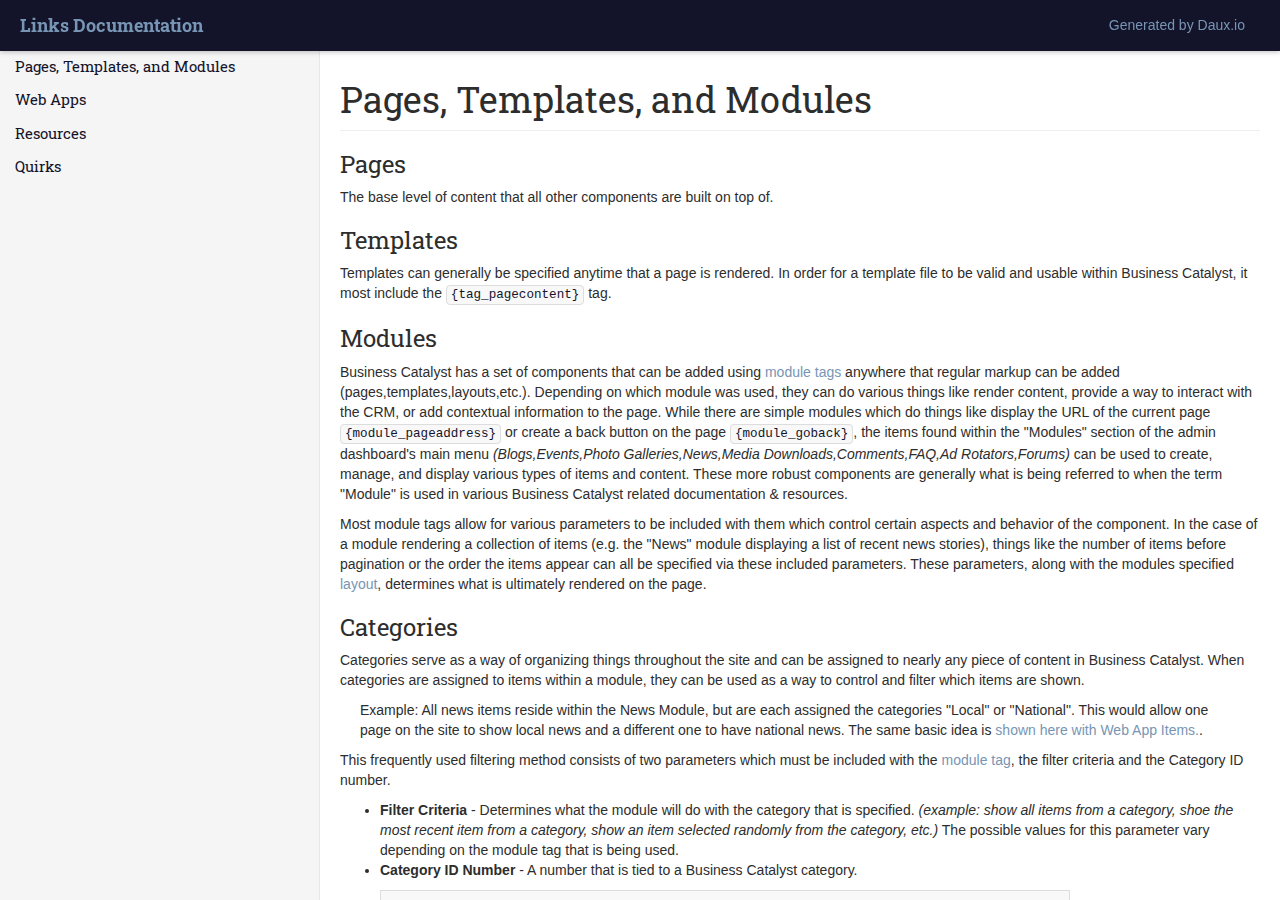
==== Pages,_Templates,_and_Modules.html @ c2bf060b "Initial commit" ====
<!DOCTYPE html>
<!--[if lt IE 7]>       <html class="no-js ie6 oldie" lang="en"> <![endif]-->
<!--[if IE 7]>          <html class="no-js ie7 oldie" lang="en"> <![endif]-->
<!--[if IE 8]>          <html class="no-js ie8 oldie" lang="en"> <![endif]-->
<!--[if gt IE 8]><!-->  <html class="no-js" lang="en"> <!--<![endif]-->
<head>
    <title>Links Documentation</title>
    <meta http-equiv="Content-Type" content="text/html; charset=utf-8" />
    <meta name="description" content="The Easiest Way To Document Your Project" />
    <meta name="author" content="Links Documentation">
        <link rel="icon" href="../img/favicon-navy.png" type="image/x-icon">
        <!-- Mobile -->
    <meta name="apple-mobile-web-app-capable" content="yes" />
    <meta name="viewport" content="width=device-width, initial-scale=1.0">

    <!-- Font -->
    <link href='http://fonts.googleapis.com/css?family=Roboto+Slab:400,100,300,700&subset=latin,cyrillic-ext,cyrillic' rel='stylesheet' type='text/css'>

    <!-- LESS -->
            <link rel="stylesheet" href="../css/daux-navy.min.css">
    </head>
<body>
            <!-- Docs -->
                <div class="container-fluid fluid-height wrapper">
            <div class="navbar navbar-fixed-top hidden-print">
                <div class="container-fluid">
                    <a class="brand navbar-brand pull-left" href="#">Links Documentation</a>
                    <p class="navbar-text pull-right">
                        Generated by <a href="http://daux.io">Daux.io</a>
                    </p>
                </div>
            </div>

            <div class="row columns content">
                <div class="left-column article-tree col-sm-3 hidden-print">
                    <!-- For Mobile -->
                    <div class="responsive-collapse">
                        <button type="button" class="btn btn-sidebar" id="menu-spinner-button">
                            <span class="icon-bar"></span>
                            <span class="icon-bar"></span>
                            <span class="icon-bar"></span>
                        </button>
                    </div>
                    <div id="sub-nav-collapse" class="sub-nav-collapse">
<!-- Navigation -->
<ul class="nav nav-list">
    <li><a href="/BC_docs/Pages,_Templates,_and_Modules">Pages, Templates, and Modules</a></li>
    <li><a href="/BC_docs/Web_Apps">Web Apps</a></li>
    <li><a href="/BC_docs/Resources">Resources</a></li>
    <li><a href="/BC_docs/Quirks">Quirks</a></li>
<!--     <li class="open"><a href="Pages,_Templates,_and_Modules#" class="aj-nav folder">General BC Info</a>
        <ul class="nav nav-list">
            
        </ul>
    </li> -->

</ul>

<!-- end Navigation -->                         
                    </div>
                </div>
                <div class="right-column  content-area col-sm-9">
                    <div class="content-page">
                        <article>
                                                            <div class="page-header">
                                    <h1>Pages, Templates, and Modules</h1>
                                                                            </h1>
                                </div>
                                                        <h3>Pages</h3>
<p>The base level of content that all other components are built on top of.</p>
<h3>Templates</h3>
<p>Templates can generally be specified anytime that a page is rendered. In order for a template file to be valid and usable within Business Catalyst, 
it most include the <code>{tag_pagecontent}</code> tag.  </p>
<h3>Modules</h3>
<p>Business Catalyst has a set of components that can be added using <a href="http://helpx.adobe.com/business-catalyst/kb/modules-quick-reference.html">module tags</a> anywhere that regular markup can be added (pages,templates,layouts,etc.). Depending on which module was used, they can do various things like render content, provide a way to interact with the CRM, or add contextual information to the page. While there are simple modules which do things like display the URL of the current page <code>{module_pageaddress}</code> or create a back button on the page <code>{module_goback}</code>, the items found within the "Modules" section of the admin dashboard's main menu <em>(Blogs,Events,Photo Galleries,News,Media Downloads,Comments,FAQ,Ad Rotators,Forums)</em> can be used to create, manage, and display various types of items and content. These more robust components are generally what is being referred to when the term "Module" is used in various Business Catalyst related documentation &amp; resources.  </p>
<p>Most module tags allow for various parameters to be included with them which control certain aspects and behavior of the component. In the case of a module rendering a collection of items (e.g. the "News" module displaying a list of recent news stories), things like the number of items before pagination or the order the items appear can all be specified via these included parameters. These parameters, along with the modules specified <a href="/BC_docs/Pages,_Templates,_and_Modules#Layouts">layout</a>, determines what is ultimately rendered on the page.  </p>
<h3>Categories</h3>
<p><span id="Categories" />Categories serve as a way of organizing things throughout the site and can be assigned to nearly any piece of content in Business Catalyst. When categories are assigned to items within a module, they can be used as a way to control and filter which items are shown.  </p>
<blockquote>
<p>Example: All news items reside within the News Module, but are each assigned the categories "Local" or "National". This would allow one page on the site to show local news and a different one to have national news. The same basic idea is <a href="http://youtu.be/xLjYF43JoBo">shown here with Web App Items.</a>. </p>
</blockquote>
<p>This frequently used filtering method consists of two parameters which must be included with the <a href="http://helpx.adobe.com/business-catalyst/kb/modules-quick-reference.html">module tag</a>, the filter criteria and the Category ID number. </p>
<ul>
<li><strong>Filter Criteria</strong> - Determines what the module will do with the category that is specified. <em>(example: show all items from a category, shoe the most recent item from a category, show an item selected randomly from the category, etc.)</em> The possible values for this parameter vary depending on the module tag that is being used. </li>
<li><strong>Category ID Number</strong> - A number that is tied to a Business Catalyst category.  </li>
</ul>
<pre style="padding:12px;line-height:1;white-space:normal;word-break:normal;word-wrap:normal;">
<img src="../img/Categories.png" alt="Create a New Category" style="float:left;width:35%;" />
<div style="float:right;width:60%;"><h4 style="margin-top:0;text-align:center;">Finding a Category's ID Number</h4>
<p>The "Categories" Page shows all of the available categories that have been created for the site and can be found within the "Site Settings" section of the Admin Dashboard menu.</p><p>Clicking on an individual category shows its "Category Details" page. The ID number can be found at the end of the URL for this page. 
</p> 
    <img src="../img/Categories_getID.png" alt="Get the Category ID number" style=";float:left; width:95%;" />
</div>
</pre>
<h3>Layouts</h3>
<p><span id="Layouts" />A module's layout is used anytime that it is being rendered on a page. All modules have default layouts which can be found in the root-level Layouts folder (/Layouts/). Most of these default layouts can be altered to customize how that particular module renders on the page. Additionally, other layouts can usually be created and then used by including them as a parameter in the module tag. This can be useful when an alternative view of a module wants to be used in a specific circumstance without altering other instances of the module throughout the site.  </p>
<blockquote>
<p>Example:  <code>{module_announcement,a template="/Layouts/Custom/CustomNewsList.html"}</code> will render a list of all the news items, using the layout specified in the file "CustomNewsList.html"" to render each individual item.  </p>
</blockquote>
<p>When creating or changing layouts, <a href="http://helpx.adobe.com/business-catalyst/kb/tags---quick-reference.html">tags</a> that are specific to the type of module are used to create the dynamic information that will be included by Business Catalyst when the module is finally rendered on the page.  </p>
<h3>Content Holders</h3>
<p><span id="ContentHolders" />Content holders are a specific type of module, and are the most used throughout the various Business Catalyst sites that we have built. They act essentially the same as server-side includes found in other systems and are commonly used for elements that appear in multiple places throughout the site, like a navigation menu or footer. They are added using the content holder module. (Example: <code>{module_contentholder,123456}</code>)
Since how they are rendered on the page depends exclusively on their content, layouts are not used. </p>                                                    </article>
                    </div>
                </div>
            </div>
        </div>
    


    <!-- hightlight.js -->
    <script src="../js/highlight.min.js"></script>
    <script>hljs.initHighlightingOnLoad();</script>

    <!-- Navigation -->
    <script src="http://ajax.googleapis.com/ajax/libs/jquery/1.11.0/jquery.min.js"></script>
    <script>
    if (typeof jQuery == 'undefined')
        document.write(unescape("%3Cscript src='http://bshatzer.net/js/jquery-1.11.0.min.js' type='text/javascript'%3E%3C/script%3E"));
    </script>
        <script src="../js/bootstrap.min.js"></script>
    <script src="../js/custom.js"></script>
    <!--[if lt IE 9]>
    <script src="http://html5shiv.googlecode.com/svn/trunk/html5.js"></script>
    <![endif]-->

</body>
</html>
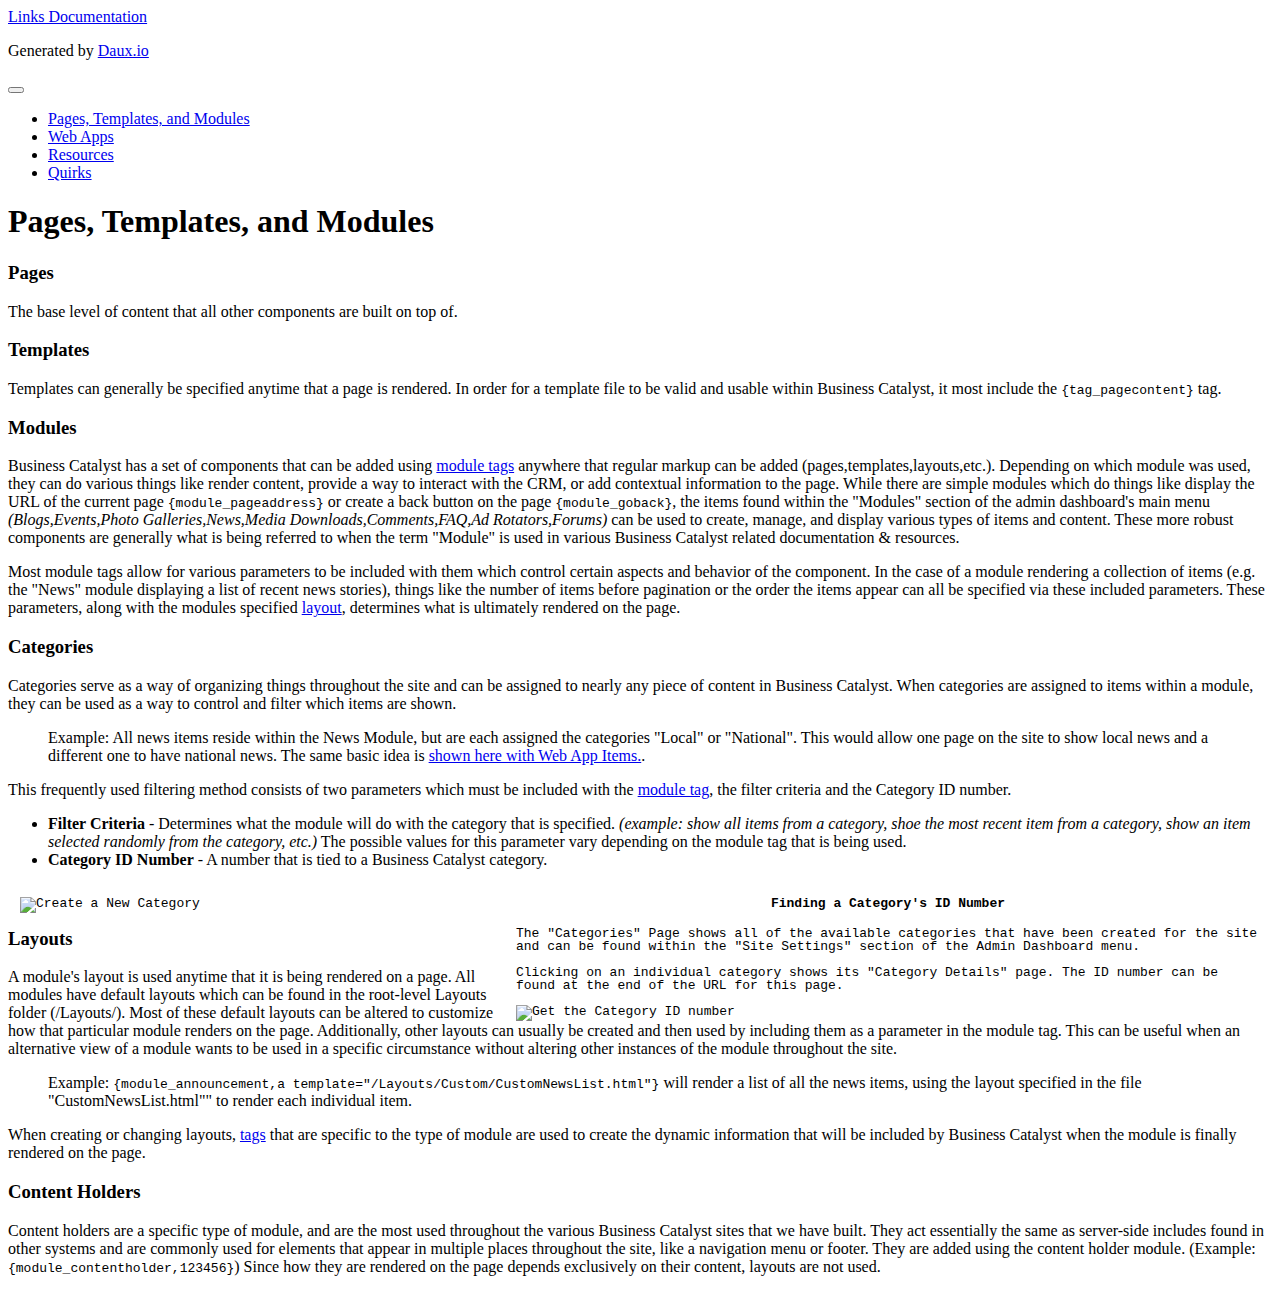
==== commit ba7944bc: "Pathing across all files" ====
--- a/Pages,_Templates,_and_Modules.html
+++ b/Pages,_Templates,_and_Modules.html
@@ -8,7 +8,7 @@
     <meta http-equiv="Content-Type" content="text/html; charset=utf-8" />
     <meta name="description" content="The Easiest Way To Document Your Project" />
     <meta name="author" content="Links Documentation">
-        <link rel="icon" href="../img/favicon-navy.png" type="image/x-icon">
+        <link rel="icon" href="/General-Business-Catalyst-Docs/img/favicon-navy.png" type="image/x-icon">
         <!-- Mobile -->
     <meta name="apple-mobile-web-app-capable" content="yes" />
     <meta name="viewport" content="width=device-width, initial-scale=1.0">
@@ -17,7 +17,7 @@
     <link href='http://fonts.googleapis.com/css?family=Roboto+Slab:400,100,300,700&subset=latin,cyrillic-ext,cyrillic' rel='stylesheet' type='text/css'>
 
     <!-- LESS -->
-            <link rel="stylesheet" href="../css/daux-navy.min.css">
+            <link rel="stylesheet" href="/General-Business-Catalyst-Docs/css/daux-navy.min.css">
     </head>
 <body>
             <!-- Docs -->
@@ -44,16 +44,10 @@
                     <div id="sub-nav-collapse" class="sub-nav-collapse">
 <!-- Navigation -->
 <ul class="nav nav-list">
-    <li><a href="/BC_docs/Pages,_Templates,_and_Modules">Pages, Templates, and Modules</a></li>
-    <li><a href="/BC_docs/Web_Apps">Web Apps</a></li>
-    <li><a href="/BC_docs/Resources">Resources</a></li>
-    <li><a href="/BC_docs/Quirks">Quirks</a></li>
-<!--     <li class="open"><a href="Pages,_Templates,_and_Modules#" class="aj-nav folder">General BC Info</a>
-        <ul class="nav nav-list">
-            
-        </ul>
-    </li> -->
-
+    <li><a href="/General-Business-Catalyst-Docs/Pages,_Templates,_and_Modules">Pages, Templates, and Modules</a></li>
+    <li><a href="/General-Business-Catalyst-Docs/Web_Apps">Web Apps</a></li>
+    <li><a href="/General-Business-Catalyst-Docs/Resources">Resources</a></li>
+    <li><a href="/General-Business-Catalyst-Docs/Quirks">Quirks</a></li>
 </ul>
 
 <!-- end Navigation -->                         
@@ -73,7 +67,7 @@
 it most include the <code>{tag_pagecontent}</code> tag.  </p>
 <h3>Modules</h3>
 <p>Business Catalyst has a set of components that can be added using <a href="http://helpx.adobe.com/business-catalyst/kb/modules-quick-reference.html">module tags</a> anywhere that regular markup can be added (pages,templates,layouts,etc.). Depending on which module was used, they can do various things like render content, provide a way to interact with the CRM, or add contextual information to the page. While there are simple modules which do things like display the URL of the current page <code>{module_pageaddress}</code> or create a back button on the page <code>{module_goback}</code>, the items found within the "Modules" section of the admin dashboard's main menu <em>(Blogs,Events,Photo Galleries,News,Media Downloads,Comments,FAQ,Ad Rotators,Forums)</em> can be used to create, manage, and display various types of items and content. These more robust components are generally what is being referred to when the term "Module" is used in various Business Catalyst related documentation &amp; resources.  </p>
-<p>Most module tags allow for various parameters to be included with them which control certain aspects and behavior of the component. In the case of a module rendering a collection of items (e.g. the "News" module displaying a list of recent news stories), things like the number of items before pagination or the order the items appear can all be specified via these included parameters. These parameters, along with the modules specified <a href="/BC_docs/Pages,_Templates,_and_Modules#Layouts">layout</a>, determines what is ultimately rendered on the page.  </p>
+<p>Most module tags allow for various parameters to be included with them which control certain aspects and behavior of the component. In the case of a module rendering a collection of items (e.g. the "News" module displaying a list of recent news stories), things like the number of items before pagination or the order the items appear can all be specified via these included parameters. These parameters, along with the modules specified <a href="/General-Business-Catalyst-Docs/Pages,_Templates,_and_Modules#Layouts">layout</a>, determines what is ultimately rendered on the page.  </p>
 <h3>Categories</h3>
 <p><span id="Categories" />Categories serve as a way of organizing things throughout the site and can be assigned to nearly any piece of content in Business Catalyst. When categories are assigned to items within a module, they can be used as a way to control and filter which items are shown.  </p>
 <blockquote>
@@ -85,11 +79,11 @@
 <li><strong>Category ID Number</strong> - A number that is tied to a Business Catalyst category.  </li>
 </ul>
 <pre style="padding:12px;line-height:1;white-space:normal;word-break:normal;word-wrap:normal;">
-<img src="../img/Categories.png" alt="Create a New Category" style="float:left;width:35%;" />
+<img src="/General-Business-Catalyst-Docs/img/Categories.png" alt="Create a New Category" style="float:left;width:35%;" />
 <div style="float:right;width:60%;"><h4 style="margin-top:0;text-align:center;">Finding a Category's ID Number</h4>
 <p>The "Categories" Page shows all of the available categories that have been created for the site and can be found within the "Site Settings" section of the Admin Dashboard menu.</p><p>Clicking on an individual category shows its "Category Details" page. The ID number can be found at the end of the URL for this page. 
 </p> 
-    <img src="../img/Categories_getID.png" alt="Get the Category ID number" style=";float:left; width:95%;" />
+    <img src="/General-Business-Catalyst-Docs/img/Categories_getID.png" alt="Get the Category ID number" style=";float:left; width:95%;" />
 </div>
 </pre>
 <h3>Layouts</h3>
@@ -109,17 +103,12 @@
 
 
     <!-- hightlight.js -->
-    <script src="../js/highlight.min.js"></script>
+    <script src="/General-Business-Catalyst-Docs/js/highlight.min.js"></script>
     <script>hljs.initHighlightingOnLoad();</script>
 
-    <!-- Navigation -->
     <script src="http://ajax.googleapis.com/ajax/libs/jquery/1.11.0/jquery.min.js"></script>
-    <script>
-    if (typeof jQuery == 'undefined')
-        document.write(unescape("%3Cscript src='http://bshatzer.net/js/jquery-1.11.0.min.js' type='text/javascript'%3E%3C/script%3E"));
-    </script>
-        <script src="../js/bootstrap.min.js"></script>
-    <script src="../js/custom.js"></script>
+    <script src="/General-Business-Catalyst-Docs/js/bootstrap.min.js"></script>
+    <script src="/General-Business-Catalyst-Docs/js/custom.js"></script>
     <!--[if lt IE 9]>
     <script src="http://html5shiv.googlecode.com/svn/trunk/html5.js"></script>
     <![endif]-->
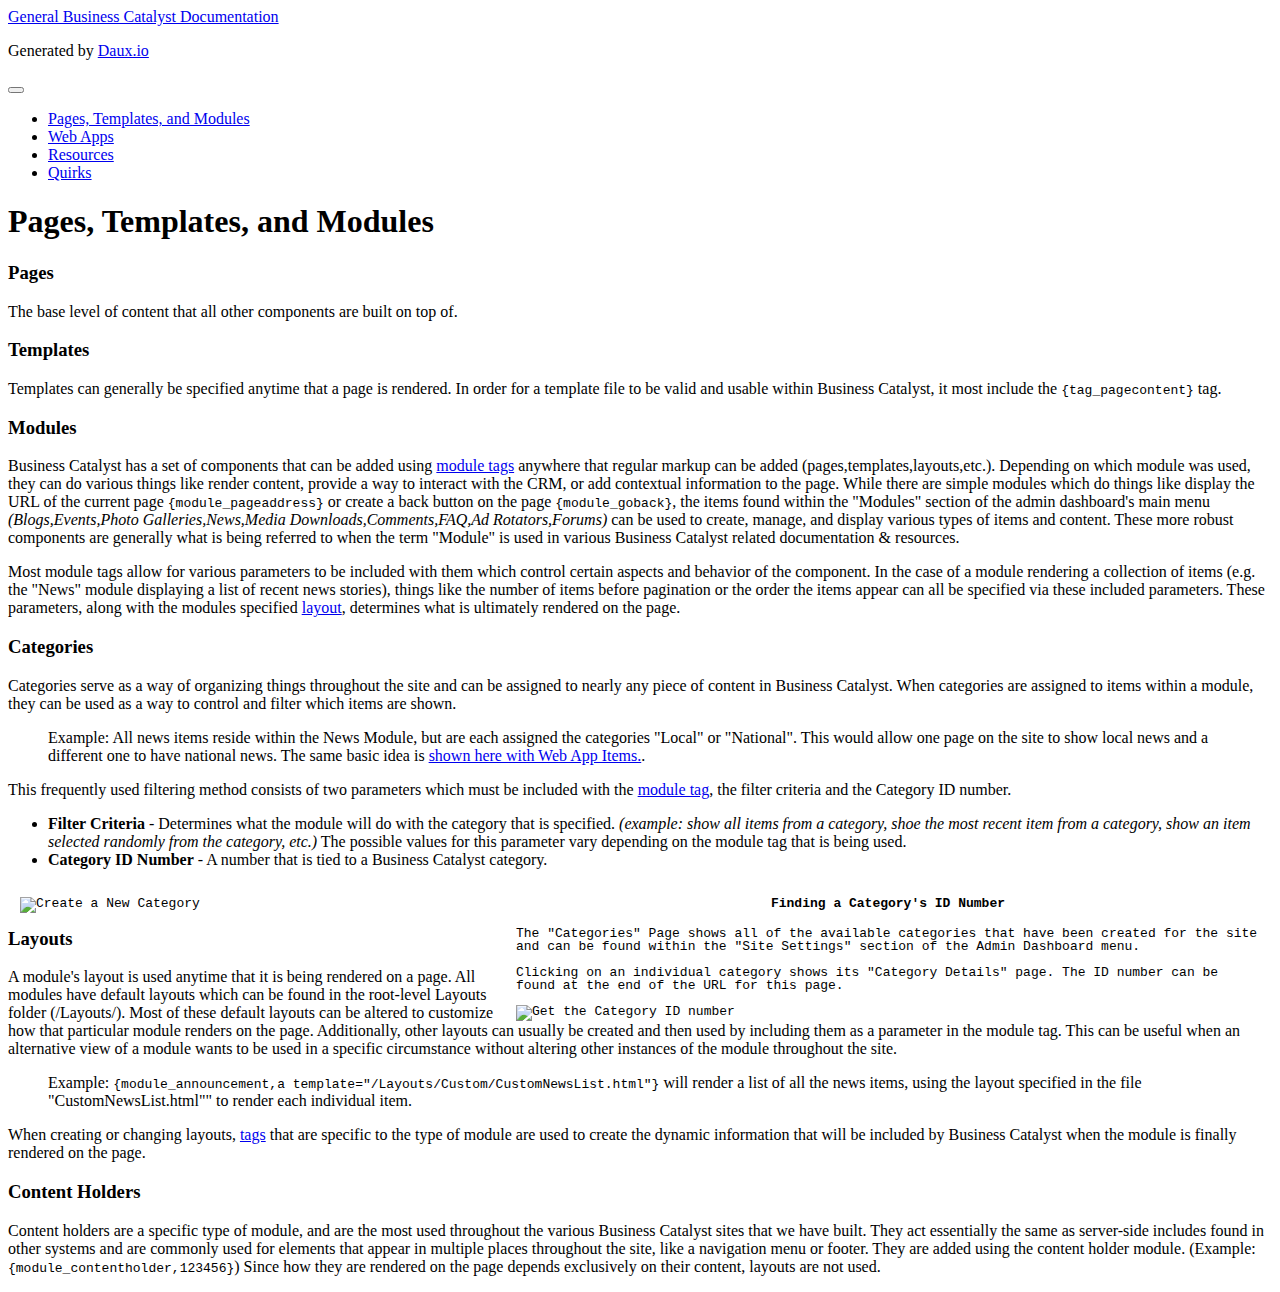
==== commit ed9cc52b: "pushed title bar changes to all pages" ====
--- a/Pages,_Templates,_and_Modules.html
+++ b/Pages,_Templates,_and_Modules.html
@@ -24,7 +24,7 @@
                 <div class="container-fluid fluid-height wrapper">
             <div class="navbar navbar-fixed-top hidden-print">
                 <div class="container-fluid">
-                    <a class="brand navbar-brand pull-left" href="#">Links Documentation</a>
+                    <a class="brand navbar-brand pull-left" href="#">General Business Catalyst Documentation</a>
                     <p class="navbar-text pull-right">
                         Generated by <a href="http://daux.io">Daux.io</a>
                     </p>
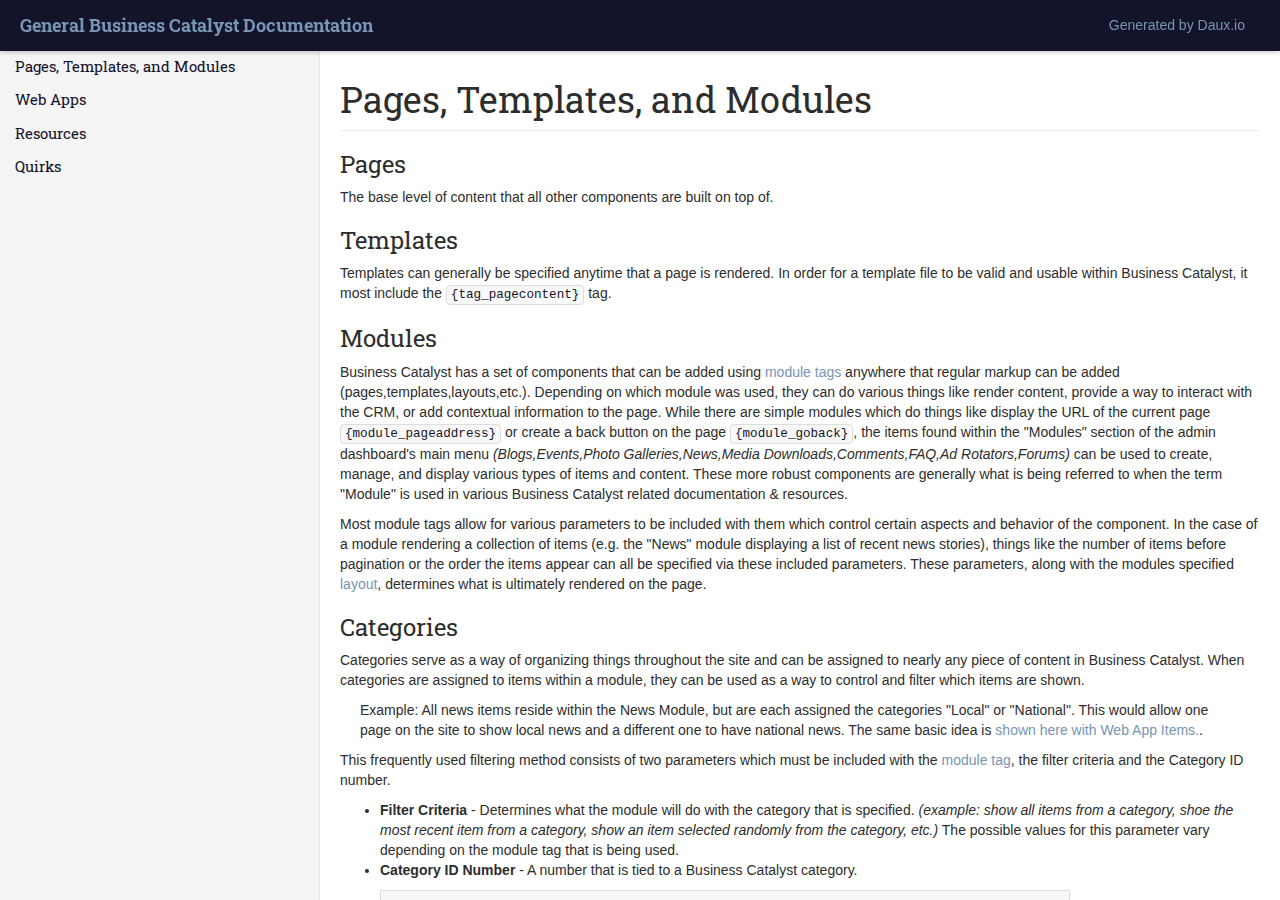
==== commit fff29b40: "Minor content updates. Added more descriptive homepage." ====
--- a/Pages,_Templates,_and_Modules.html
+++ b/Pages,_Templates,_and_Modules.html
@@ -2,116 +2,127 @@
 <!--[if lt IE 7]>       <html class="no-js ie6 oldie" lang="en"> <![endif]-->
 <!--[if IE 7]>          <html class="no-js ie7 oldie" lang="en"> <![endif]-->
 <!--[if IE 8]>          <html class="no-js ie8 oldie" lang="en"> <![endif]-->
-<!--[if gt IE 8]><!-->  <html class="no-js" lang="en"> <!--<![endif]-->
+<!--[if gt IE 8]><!-->
+<html class="no-js" lang="en">
+<!--<![endif]-->
+
 <head>
     <title>Links Documentation</title>
     <meta http-equiv="Content-Type" content="text/html; charset=utf-8" />
     <meta name="description" content="The Easiest Way To Document Your Project" />
     <meta name="author" content="Links Documentation">
-        <link rel="icon" href="/General-Business-Catalyst-Docs/img/favicon-navy.png" type="image/x-icon">
-        <!-- Mobile -->
+    <link rel="icon" href="img/favicon-navy.png" type="image/x-icon">
+    <!-- Mobile -->
     <meta name="apple-mobile-web-app-capable" content="yes" />
     <meta name="viewport" content="width=device-width, initial-scale=1.0">
 
     <!-- Font -->
     <link href='http://fonts.googleapis.com/css?family=Roboto+Slab:400,100,300,700&subset=latin,cyrillic-ext,cyrillic' rel='stylesheet' type='text/css'>
 
-    <!-- LESS -->
-            <link rel="stylesheet" href="/General-Business-Catalyst-Docs/css/daux-navy.min.css">
-    </head>
+    <!-- Styles -->
+    <link rel="stylesheet" href="css/daux-navy.min.css">
+    <link rel="stylesheet" href="css/shame.css">
+</head>
+
 <body>
-            <!-- Docs -->
-                <div class="container-fluid fluid-height wrapper">
-            <div class="navbar navbar-fixed-top hidden-print">
-                <div class="container-fluid">
-                    <a class="brand navbar-brand pull-left" href="#">General Business Catalyst Documentation</a>
-                    <p class="navbar-text pull-right">
-                        Generated by <a href="http://daux.io">Daux.io</a>
-                    </p>
+    <!-- Docs -->
+    <div class="container-fluid fluid-height wrapper">
+        <div class="navbar navbar-fixed-top hidden-print">
+            <div class="container-fluid">
+                <a class="brand navbar-brand pull-left" href="/index">General Business Catalyst Documentation</a>
+                <p class="navbar-text pull-right">
+                    Generated by <a href="http://daux.io">Daux.io</a>
+                </p>
+            </div>
+        </div>
+
+        <div class="row columns content">
+            <div class="left-column article-tree col-sm-3 hidden-print">
+                <!-- For Mobile -->
+                <div class="responsive-collapse">
+                    <button type="button" class="btn btn-sidebar" id="menu-spinner-button">
+                        <span class="icon-bar"></span>
+                        <span class="icon-bar"></span>
+                        <span class="icon-bar"></span>
+                    </button>
+                </div>
+                <div id="sub-nav-collapse" class="sub-nav-collapse">
+                    <!-- Navigation -->
+                    <ul class="nav nav-list">
+                        <li><a href="Pages,_Templates,_and_Modules">Pages, Templates, and Modules</a>
+                        </li>
+                        <li><a href="Web_Apps">Web Apps</a>
+                        </li>
+                        <li><a href="Resources">Resources</a>
+                        </li>
+                        <li><a href="Quirks">Quirks</a>
+                        </li>
+                    </ul>
+
+                    <!-- end Navigation -->
                 </div>
             </div>
-
-            <div class="row columns content">
-                <div class="left-column article-tree col-sm-3 hidden-print">
-                    <!-- For Mobile -->
-                    <div class="responsive-collapse">
-                        <button type="button" class="btn btn-sidebar" id="menu-spinner-button">
-                            <span class="icon-bar"></span>
-                            <span class="icon-bar"></span>
-                            <span class="icon-bar"></span>
-                        </button>
-                    </div>
-                    <div id="sub-nav-collapse" class="sub-nav-collapse">
-<!-- Navigation -->
-<ul class="nav nav-list">
-    <li><a href="/General-Business-Catalyst-Docs/Pages,_Templates,_and_Modules">Pages, Templates, and Modules</a></li>
-    <li><a href="/General-Business-Catalyst-Docs/Web_Apps">Web Apps</a></li>
-    <li><a href="/General-Business-Catalyst-Docs/Resources">Resources</a></li>
-    <li><a href="/General-Business-Catalyst-Docs/Quirks">Quirks</a></li>
-</ul>
-
-<!-- end Navigation -->                         
-                    </div>
-                </div>
-                <div class="right-column  content-area col-sm-9">
-                    <div class="content-page">
-                        <article>
-                                                            <div class="page-header">
-                                    <h1>Pages, Templates, and Modules</h1>
-                                                                            </h1>
-                                </div>
-                                                        <h3>Pages</h3>
-<p>The base level of content that all other components are built on top of.</p>
-<h3>Templates</h3>
-<p>Templates can generally be specified anytime that a page is rendered. In order for a template file to be valid and usable within Business Catalyst, 
-it most include the <code>{tag_pagecontent}</code> tag.  </p>
-<h3>Modules</h3>
-<p>Business Catalyst has a set of components that can be added using <a href="http://helpx.adobe.com/business-catalyst/kb/modules-quick-reference.html">module tags</a> anywhere that regular markup can be added (pages,templates,layouts,etc.). Depending on which module was used, they can do various things like render content, provide a way to interact with the CRM, or add contextual information to the page. While there are simple modules which do things like display the URL of the current page <code>{module_pageaddress}</code> or create a back button on the page <code>{module_goback}</code>, the items found within the "Modules" section of the admin dashboard's main menu <em>(Blogs,Events,Photo Galleries,News,Media Downloads,Comments,FAQ,Ad Rotators,Forums)</em> can be used to create, manage, and display various types of items and content. These more robust components are generally what is being referred to when the term "Module" is used in various Business Catalyst related documentation &amp; resources.  </p>
-<p>Most module tags allow for various parameters to be included with them which control certain aspects and behavior of the component. In the case of a module rendering a collection of items (e.g. the "News" module displaying a list of recent news stories), things like the number of items before pagination or the order the items appear can all be specified via these included parameters. These parameters, along with the modules specified <a href="/General-Business-Catalyst-Docs/Pages,_Templates,_and_Modules#Layouts">layout</a>, determines what is ultimately rendered on the page.  </p>
-<h3>Categories</h3>
-<p><span id="Categories" />Categories serve as a way of organizing things throughout the site and can be assigned to nearly any piece of content in Business Catalyst. When categories are assigned to items within a module, they can be used as a way to control and filter which items are shown.  </p>
-<blockquote>
-<p>Example: All news items reside within the News Module, but are each assigned the categories "Local" or "National". This would allow one page on the site to show local news and a different one to have national news. The same basic idea is <a href="http://youtu.be/xLjYF43JoBo">shown here with Web App Items.</a>. </p>
-</blockquote>
-<p>This frequently used filtering method consists of two parameters which must be included with the <a href="http://helpx.adobe.com/business-catalyst/kb/modules-quick-reference.html">module tag</a>, the filter criteria and the Category ID number. </p>
-<ul>
-<li><strong>Filter Criteria</strong> - Determines what the module will do with the category that is specified. <em>(example: show all items from a category, shoe the most recent item from a category, show an item selected randomly from the category, etc.)</em> The possible values for this parameter vary depending on the module tag that is being used. </li>
-<li><strong>Category ID Number</strong> - A number that is tied to a Business Catalyst category.  </li>
-</ul>
-<pre style="padding:12px;line-height:1;white-space:normal;word-break:normal;word-wrap:normal;">
-<img src="/General-Business-Catalyst-Docs/img/Categories.png" alt="Create a New Category" style="float:left;width:35%;" />
+            <div class="right-column  content-area col-sm-9">
+                <div class="content-page">
+                    <article>
+                        <div class="page-header">
+                            <h1>Pages, Templates, and Modules</h1>
+                            </h1>
+                        </div>
+                        <h3>Pages</h3>
+                        <p>The base level of content that all other components are built on top of.</p>
+                        <h3>Templates</h3>
+                        <p>Templates can generally be specified anytime that a page is rendered. In order for a template file to be valid and usable within Business Catalyst, it most include the <code>{tag_pagecontent}</code> tag. </p>
+                        <h3>Modules</h3>
+                        <p>Business Catalyst has a set of components that can be added using <a href="http://helpx.adobe.com/business-catalyst/kb/modules-quick-reference.html">module tags</a> anywhere that regular markup can be added (pages,templates,layouts,etc.). Depending on which module was used, they can do various things like render content, provide a way to interact with the CRM, or add contextual information to the page. While there are simple modules which do things like display the URL of the current page <code>{module_pageaddress}</code> or create a back button on the page <code>{module_goback}</code>, the items found within the "Modules" section of the admin dashboard's main menu <em>(Blogs,Events,Photo Galleries,News,Media Downloads,Comments,FAQ,Ad Rotators,Forums)</em> can be used to create, manage, and display various types of items and content. These more robust components are generally what is being referred to when the term "Module" is used in various Business Catalyst related documentation &amp; resources. </p>
+                        <p>Most module tags allow for various parameters to be included with them which control certain aspects and behavior of the component. In the case of a module rendering a collection of items (e.g. the "News" module displaying a list of recent news stories), things like the number of items before pagination or the order the items appear can all be specified via these included parameters. These parameters, along with the modules specified <a href="Pages,_Templates,_and_Modules#Layouts">layout</a>, determines what is ultimately rendered on the page. </p>
+                        <h3>Categories</h3>
+                        <p><span id="Categories" />Categories serve as a way of organizing things throughout the site and can be assigned to nearly any piece of content in Business Catalyst. When categories are assigned to items within a module, they can be used as a way to control and filter which items are shown. </p>
+                        <blockquote>
+                            <p>Example: All news items reside within the News Module, but are each assigned the categories "Local" or "National". This would allow one page on the site to show local news and a different one to have national news. The same basic idea is <a href="http://youtu.be/xLjYF43JoBo">shown here with Web App Items.</a>. </p>
+                        </blockquote>
+                        <p>This frequently used filtering method consists of two parameters which must be included with the <a href="http://helpx.adobe.com/business-catalyst/kb/modules-quick-reference.html">module tag</a>, the filter criteria and the Category ID number. </p>
+                        <ul>
+                            <li><strong>Filter Criteria</strong> - Determines what the module will do with the category that is specified. <em>(example: show all items from a category, shoe the most recent item from a category, show an item selected randomly from the category, etc.)</em> The possible values for this parameter vary depending on the module tag that is being used. </li>
+                            <li><strong>Category ID Number</strong> - A number that is tied to a Business Catalyst category. </li>
+                        </ul>
+                        <pre style="padding:12px;line-height:1;white-space:normal;word-break:normal;word-wrap:normal;">
+<img src="img/Categories.png" alt="Create a New Category" style="float:left;width:35%;" />
 <div style="float:right;width:60%;"><h4 style="margin-top:0;text-align:center;">Finding a Category's ID Number</h4>
 <p>The "Categories" Page shows all of the available categories that have been created for the site and can be found within the "Site Settings" section of the Admin Dashboard menu.</p><p>Clicking on an individual category shows its "Category Details" page. The ID number can be found at the end of the URL for this page. 
 </p> 
-    <img src="/General-Business-Catalyst-Docs/img/Categories_getID.png" alt="Get the Category ID number" style=";float:left; width:95%;" />
+    <img src="img/Categories_getID.png" alt="Get the Category ID number" style=";float:left; width:95%;" />
 </div>
 </pre>
-<h3>Layouts</h3>
-<p><span id="Layouts" />A module's layout is used anytime that it is being rendered on a page. All modules have default layouts which can be found in the root-level Layouts folder (/Layouts/). Most of these default layouts can be altered to customize how that particular module renders on the page. Additionally, other layouts can usually be created and then used by including them as a parameter in the module tag. This can be useful when an alternative view of a module wants to be used in a specific circumstance without altering other instances of the module throughout the site.  </p>
-<blockquote>
-<p>Example:  <code>{module_announcement,a template="/Layouts/Custom/CustomNewsList.html"}</code> will render a list of all the news items, using the layout specified in the file "CustomNewsList.html"" to render each individual item.  </p>
-</blockquote>
-<p>When creating or changing layouts, <a href="http://helpx.adobe.com/business-catalyst/kb/tags---quick-reference.html">tags</a> that are specific to the type of module are used to create the dynamic information that will be included by Business Catalyst when the module is finally rendered on the page.  </p>
-<h3>Content Holders</h3>
-<p><span id="ContentHolders" />Content holders are a specific type of module, and are the most used throughout the various Business Catalyst sites that we have built. They act essentially the same as server-side includes found in other systems and are commonly used for elements that appear in multiple places throughout the site, like a navigation menu or footer. They are added using the content holder module. (Example: <code>{module_contentholder,123456}</code>)
-Since how they are rendered on the page depends exclusively on their content, layouts are not used. </p>                                                    </article>
-                    </div>
+                        <h3>Layouts</h3>
+                        <p><span id="Layouts" />A module's layout is used anytime that it is being rendered on a page. All modules have default layouts which can be found in the root-level Layouts folder (/Layouts/). Most of these default layouts can be altered to customize how that particular module renders on the page. Additionally, other layouts can usually be created and then used by including them as a parameter in the module tag. This can be useful when an alternative view of a module wants to be used in a specific circumstance without altering other instances of the module throughout the site. </p>
+                        <blockquote>
+                            <p>Example: <code>{module_announcement,a template="/Layouts/Custom/CustomNewsList.html"}</code> will render a list of all the news items, using the layout specified in the file "CustomNewsList.html"" to render each individual item. </p>
+                        </blockquote>
+                        <p>When creating or changing layouts, <a href="http://helpx.adobe.com/business-catalyst/kb/tags---quick-reference.html">tags</a> that are specific to the type of module are used to create the dynamic information that will be included by Business Catalyst when the module is finally rendered on the page. </p>
+                        <h3>Content Holders</h3>
+                        <p><span id="ContentHolders" />Content holders are a specific type of module, and are the most used throughout the various Business Catalyst sites that we have built. They act essentially the same as server-side includes found in other systems and are commonly used for elements that appear in multiple places throughout the site, like a navigation menu or footer. They are added using the content holder module. (Example: <code>{module_contentholder,123456}</code>) Since how they are rendered on the page depends exclusively on their content, layouts are not used. </p>
+                    </article>
                 </div>
             </div>
         </div>
-    
+    </div>
+
 
 
     <!-- hightlight.js -->
-    <script src="/General-Business-Catalyst-Docs/js/highlight.min.js"></script>
-    <script>hljs.initHighlightingOnLoad();</script>
+    <script src="js/highlight.min.js"></script>
+    <script>
+        hljs.initHighlightingOnLoad();
+    </script>
 
     <script src="http://ajax.googleapis.com/ajax/libs/jquery/1.11.0/jquery.min.js"></script>
-    <script src="/General-Business-Catalyst-Docs/js/bootstrap.min.js"></script>
-    <script src="/General-Business-Catalyst-Docs/js/custom.js"></script>
+    <script src="js/bootstrap.min.js"></script>
+    <script src="js/custom.js"></script>
     <!--[if lt IE 9]>
     <script src="http://html5shiv.googlecode.com/svn/trunk/html5.js"></script>
     <![endif]-->
 
 </body>
-</html>
+
+</html>--- a/css/shame.css
+++ b/css/shame.css
@@ -0,0 +1,7 @@
+/* quick fixes that should be integrated into the main less/css files but aren't yet... */
+@media screen and (max-width:640px){
+	.navbar-text{
+		position:absolute;
+		left:-9999px;
+	}
+}